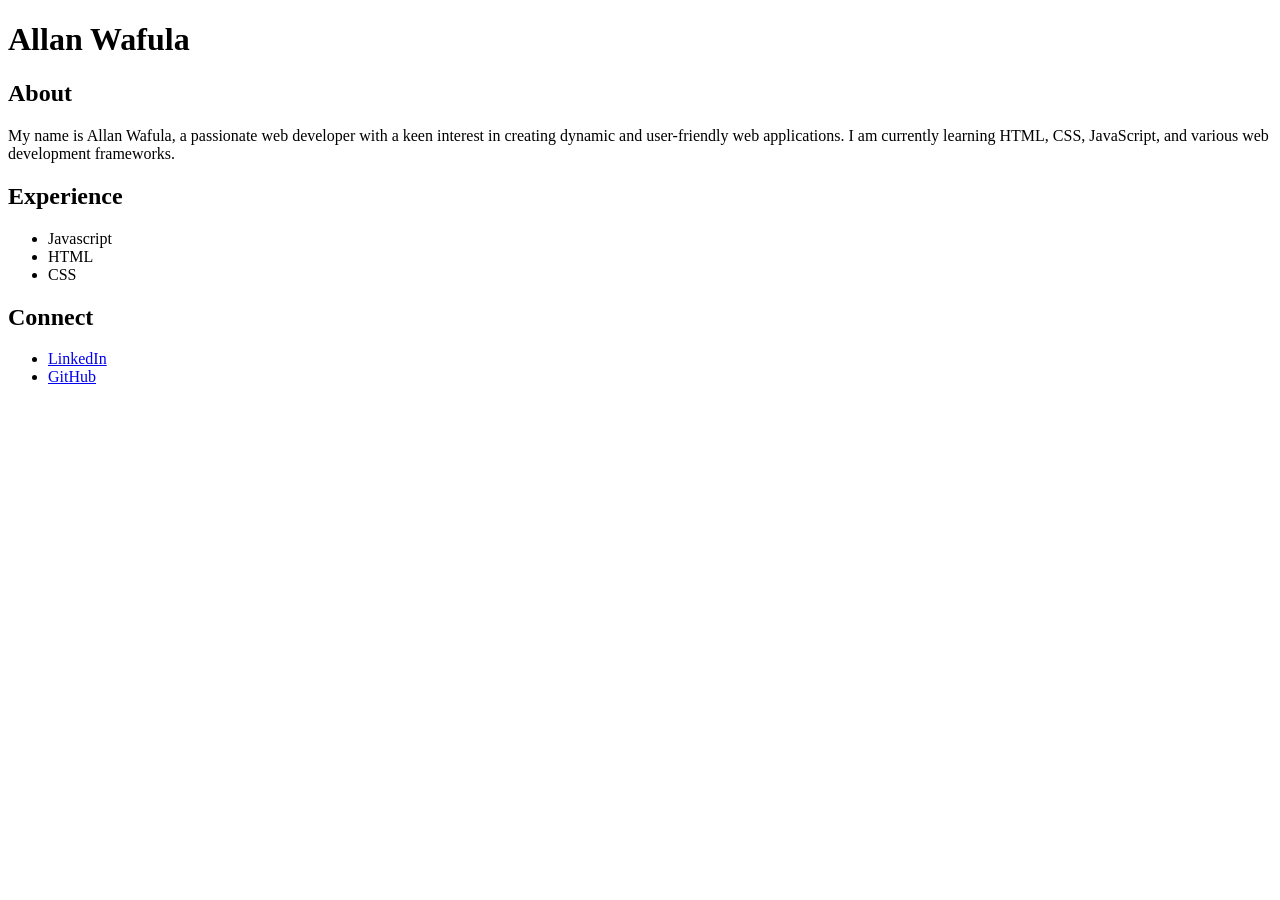
==== index.html @ 30214b5c "boilerplate and content added" ====
<!DOCTYPE html>
<html lang="en">
<head>
    <title>HTML Basics</title>
    <meta charset="UTF-8">
    <meta name="viewport" content="width=device-width, initial-scale=1.0">
</head>
<body>
    <h1>Allan Wafula</h1>
    <section id="About">
        <h2>About</h2>
        <p>My name is Allan Wafula, a passionate web developer with a keen interest in creating dynamic and user-friendly web applications. I am currently learning HTML, CSS, JavaScript, and various web development frameworks.</p>
    </section>
    <section id="Experience">
        <h2>Experience</h2>
        <ul>
            <li>Javascript</li>
            <li>HTML</li>
            <li>CSS</li>
        </ul>
    </section>
    <section id="Connect">
        <h2>Connect</h2>
        <ul>
            <li><a href="https://www.linkedin.com/in/allan-wegulo-19805961/" target="_blank" rel="noopener noreferrer">LinkedIn</a></li>
            <li><a href="https://github.com/wegulo-stack" target="_blank" rel="noopener noreferrer">GitHub</a></li>
        </ul>
    </section>
</body>
</html>
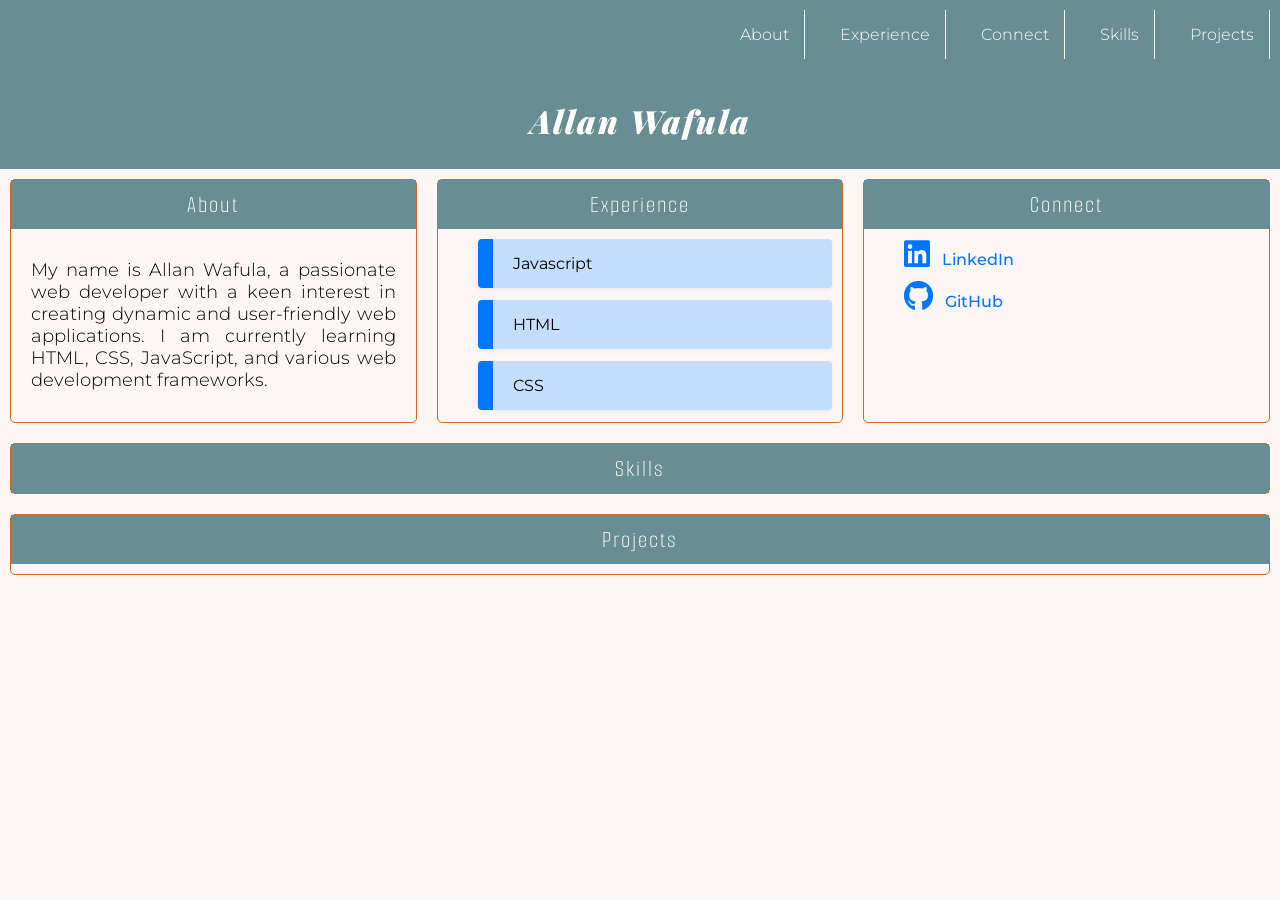
==== commit fee2464e: "boilerplate and content added" ====
--- a/index.html
+++ b/index.html
@@ -1,30 +1,77 @@
-<!DOCTYPE html>
+<!doctype html>
 <html lang="en">
-<head>
+  <head>
     <title>HTML Basics</title>
-    <meta charset="UTF-8">
-    <meta name="viewport" content="width=device-width, initial-scale=1.0">
-</head>
-<body>
-    <h1>Allan Wafula</h1>
-    <section id="About">
+    <meta charset="UTF-8" />
+    <meta name="viewport" content="width=device-width, initial-scale=1.0" />
+    <link rel="stylesheet" href="css/index.css" />
+    <link
+      rel="stylesheet"
+      href="https://cdnjs.cloudflare.com/ajax/libs/font-awesome/6.5.2/css/all.min.css"
+    />
+  </head>
+  <body>
+    <nav>
+      <ul>
+        <li><a href="#About">About</a></li>
+        <li><a href="#Experience">Experience</a></li>
+        <li><a href="#Connect">Connect</a></li>
+        <li><a href="#Skills">Skills</a></li>
+        <li><a href="#Projects">Projects</a></li>
+      </ul>
+    </nav>
+    <div class="flex-container">
+      <h1>Allan Wafula</h1>
+      <section id="About">
         <h2>About</h2>
-        <p>My name is Allan Wafula, a passionate web developer with a keen interest in creating dynamic and user-friendly web applications. I am currently learning HTML, CSS, JavaScript, and various web development frameworks.</p>
-    </section>
-    <section id="Experience">
+        <p>
+          My name is Allan Wafula, a passionate web developer with a keen
+          interest in creating dynamic and user-friendly web applications. I am
+          currently learning HTML, CSS, JavaScript, and various web development
+          frameworks.
+        </p>
+      </section>
+      <section id="Experience">
         <h2>Experience</h2>
         <ul>
-            <li>Javascript</li>
-            <li>HTML</li>
-            <li>CSS</li>
+          <li>Javascript</li>
+          <li>HTML</li>
+          <li>CSS</li>
         </ul>
-    </section>
-    <section id="Connect">
+      </section>
+      <section id="Connect">
         <h2>Connect</h2>
         <ul>
-            <li><a href="https://www.linkedin.com/in/allan-wegulo-19805961/" target="_blank" rel="noopener noreferrer">LinkedIn</a></li>
-            <li><a href="https://github.com/wegulo-stack" target="_blank" rel="noopener noreferrer">GitHub</a></li>
+          <li>
+            <a
+              href="https://www.linkedin.com/in/allan-wegulo-19805961/"
+              target="_blank"
+              rel="noopener noreferrer"
+            >
+              <i class="fa-brands fa-linkedin"></i> LinkedIn
+            </a>
+          </li>
+          <li>
+            <a
+              href="https://github.com/wegulo-stack"
+              target="_blank"
+              rel="noopener noreferrer"
+            >
+              <i class="fa-brands fa-github"></i> GitHub
+            </a>
+          </li>
         </ul>
-    </section>
-</body>
-</html>+      </section>
+      <section id="Skills">
+        <h2>Skills</h2>
+        
+      </section>
+      <section id="Projects">
+        <h2>Projects</h2>
+        <ul>
+
+        </ul>
+      </section>
+    </div>
+  </body>
+</html>
--- a/css/index.css
+++ b/css/index.css
@@ -0,0 +1,133 @@
+@import url('https://fonts.googleapis.com/css2?family=Montserrat:ital,wght@0,100..900;1,100..900&family=Playfair+Display:ital,wght@0,400..900;1,400..900&family=Smooch+Sans:wght@100..900&display=swap');
+* {
+  box-sizing: border-box;
+}
+
+body {
+    margin: 0;
+    padding: 0;
+    background-color: #fcf7f4;
+}
+
+nav{
+    background-color: #688d92;
+    padding: 10px;
+    color: #ffffff;
+    position: sticky;
+    top: 0;
+    z-index: 1000;
+}
+
+nav ul {
+    display: flex;
+    list-style-type: none;
+    margin: 0;
+    padding: 0;
+    gap: 20px;
+    justify-content: flex-end;
+}
+
+nav li {
+    border-right: 1px solid #ffffff;
+    padding: 15px;
+}
+
+nav a {
+    text-decoration: none;
+    font-family: "Montserrat", system-ui;
+    font-weight: 300;
+    color: #ffffff;
+}
+
+nav li:hover {
+    border-right-color: #b42828;
+}
+
+nav li:hover a {
+    color: #b42828;
+}
+
+.flex-container {
+    display: flex;
+    flex-wrap: wrap;
+}
+
+h1 {
+    font-family: "Playfair Display", system-ui;
+    font-optical-sizing: auto;
+    font-weight: 900;
+    font-style: italic;
+    letter-spacing: 2px;
+    color: #ffffff;
+    text-align: center;
+    background-color: #688d92;
+    flex-basis: 100%;
+    height: 100px;
+    padding: 30px;
+    margin: 0;
+}
+
+section {
+    flex: 1;
+    padding: 0px;
+    border: 1px solid #d4671e;
+    border-radius: 5px;
+    margin: 10px;
+}
+
+section h2 {
+    font-family: "Smooch Sans", system-ui;
+    font-weight: 300;
+    letter-spacing: 2px;
+    color: #ffffff;
+    text-align: center;
+    margin: 0;
+    padding: 10px;
+    background-color: #688d92;
+}
+
+section p, section ul{
+    font-family: "Montserrat", system-ui;
+    color: #000000;
+    text-align: justify;
+    margin: 10px 0;
+}
+
+#About p{
+    padding: 20px;
+    font-weight: 300;
+    font-size: 18px;
+}
+
+#Experience ul, #Connect ul{
+    list-style-type: none;
+}
+
+#Experience li{
+    display: block; 
+    background-color: #c5defc;
+    border-left: 15px solid #0076ff;
+    border-radius: 4px;
+    padding: 15px 20px;
+    margin: 0 10px 12px 0;
+    box-shadow: 0 2px 4px rgba(0, 0, 0, 0.05);
+}
+
+#Connect li{
+    margin-bottom: 12px;
+}
+
+#Connect a {
+  text-decoration: none;
+  color: #0076ff;
+  font-weight: 500;
+}
+
+#Connect i {
+  margin-right: 8px;
+  font-size: 30px;
+}
+
+#Skills, #Projects{
+    flex: 100%;
+}
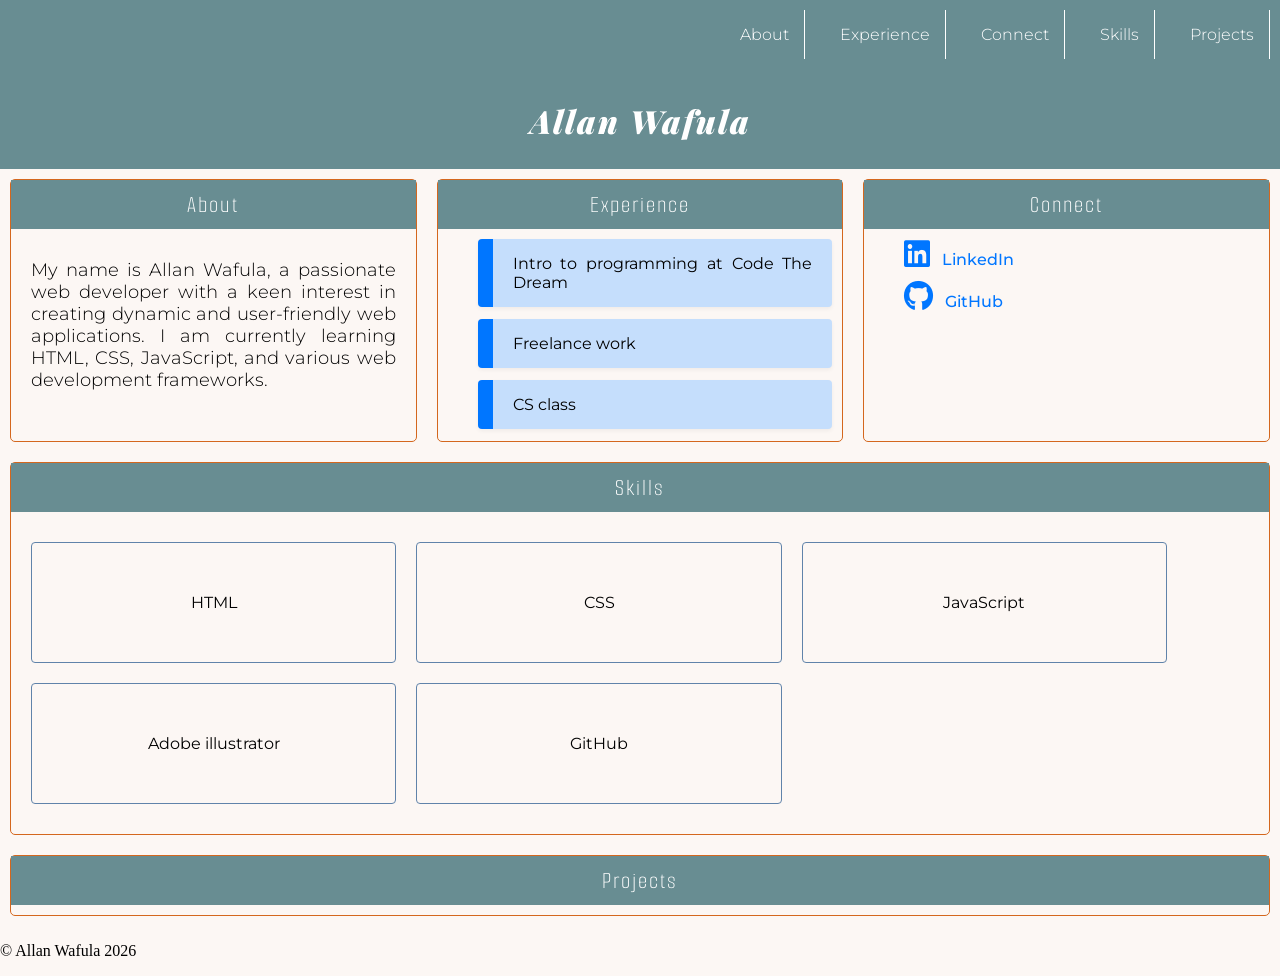
==== commit 8f7a0add: "js added, created footer and skills" ====
--- a/index.html
+++ b/index.html
@@ -34,9 +34,9 @@
       <section id="Experience">
         <h2>Experience</h2>
         <ul>
-          <li>Javascript</li>
-          <li>HTML</li>
-          <li>CSS</li>
+          <li>Intro to programming at Code The Dream</li>
+          <li>Freelance work</li>
+          <li>CS class</li>
         </ul>
       </section>
       <section id="Connect">
@@ -64,7 +64,7 @@
       </section>
       <section id="Skills">
         <h2>Skills</h2>
-        
+        <ul></ul>
       </section>
       <section id="Projects">
         <h2>Projects</h2>
@@ -73,5 +73,6 @@
         </ul>
       </section>
     </div>
+    <script src="js/index.js"> </script>
   </body>
 </html>
--- a/css/index.css
+++ b/css/index.css
@@ -99,7 +99,7 @@
     font-size: 18px;
 }
 
-#Experience ul, #Connect ul{
+#Experience ul, #Connect ul, #Skills ul{
     list-style-type: none;
 }
 
@@ -121,6 +121,7 @@
   text-decoration: none;
   color: #0076ff;
   font-weight: 500;
+  transition: color 0.5s ease;
 }
 
 #Connect i {
@@ -128,6 +129,31 @@
   font-size: 30px;
 }
 
+#Connect a:hover {
+    color: #000000
+}
+
 #Skills, #Projects{
     flex: 100%;
-}+}
+
+#Skills ul {
+    display: flex;
+    flex-wrap: wrap;
+    gap: 20px;
+    padding: 20px;
+}
+
+#Skills li {
+    border: 1px solid #6083aa;
+    border-radius: 4px;
+    padding: 50px;
+    width: 30%;
+    text-align: center;
+    transition: background-color 0.5s ease, color 0.5s ease;
+}
+
+#Skills li:hover {
+    background-color: #6083aa;
+    color: #ffffff; 
+} 
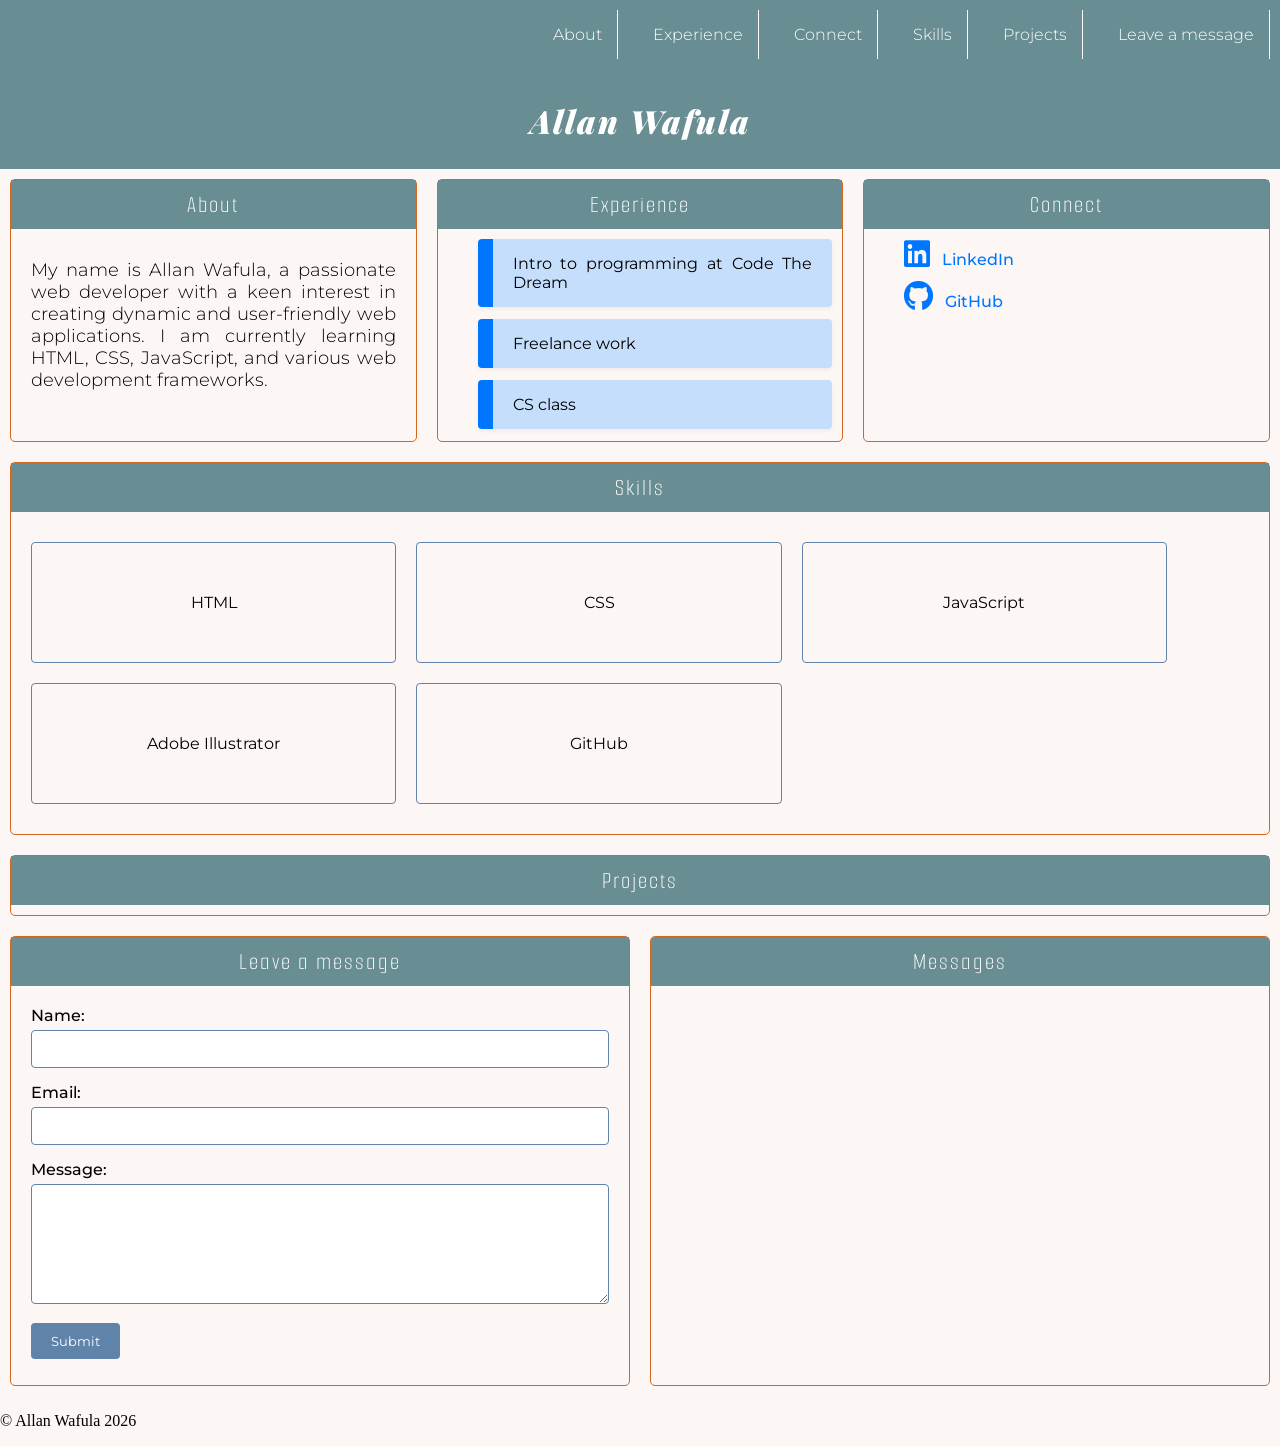
==== commit 2d54a628: "form and functionality added" ====
--- a/index.html
+++ b/index.html
@@ -18,6 +18,7 @@
         <li><a href="#Connect">Connect</a></li>
         <li><a href="#Skills">Skills</a></li>
         <li><a href="#Projects">Projects</a></li>
+        <li><a href="#LeaveMessage">Leave a message</a></li>
       </ul>
     </nav>
     <div class="flex-container">
@@ -72,6 +73,30 @@
 
         </ul>
       </section>
+      <section id="LeaveMessage">
+        <h2>Leave a message</h2>
+        <form name="leave_message">
+          <label>Name:</label>
+          <input type="text" name="usersName" required>
+          <br>
+
+          <label>Email:</label>
+          <input type="email" name="usersEmail" required>
+          <br>
+
+          <label>Message:</label>
+          <textarea name="usersMessage" required></textarea>
+          <br>
+
+          <button type="submit">Submit</button>
+        </form>
+      </section>
+      <section id="messages">
+        <h2>Messages</h2>
+        <ul>
+          
+        </ul>
+      </section>
     </div>
     <script src="js/index.js"> </script>
   </body>
--- a/css/index.css
+++ b/css/index.css
@@ -133,7 +133,7 @@
     color: #000000
 }
 
-#Skills, #Projects{
+#Skills, #Projects {
     flex: 100%;
 }
 
@@ -156,4 +156,136 @@
 #Skills li:hover {
     background-color: #6083aa;
     color: #ffffff; 
-} +} 
+
+#LeaveMessage, #messages {
+    height: 450px;
+}
+
+#LeaveMessage form {
+    padding: 20px;
+    font-family: "Montserrat", system-ui;
+}
+
+#LeaveMessage label {
+    display: block;
+    margin-bottom: 5px;
+    font-weight: 500;
+}
+
+#LeaveMessage input,
+#LeaveMessage textarea {
+    width: 100%;
+    padding: 10px;
+    margin-bottom: 15px;
+    border: 1px solid #6083aa;
+    border-radius: 4px;
+    font-family: "Montserrat", system-ui;
+}
+
+#LeaveMessage textarea {
+    min-height: 120px;
+    resize: vertical;
+}
+
+#LeaveMessage button {
+    padding: 10px 20px;
+    border: none;
+    border-radius: 4px;
+    background-color: #6083aa;
+    color: #ffffff;
+    cursor: pointer;
+    font-family: "Montserrat", system-ui;
+}
+
+#LeaveMessage button:hover {
+    background-color: #688d92;
+}
+
+#messages {
+    overflow-y: auto;
+}
+
+#messages ul {
+    list-style: none;
+    padding: 20px;
+}
+
+#messages li {
+    padding: 15px;
+    margin-bottom: 10px;
+    border-radius: 4px;
+    font-family: "Montserrat", system-ui;
+    line-height: 1.5;
+}
+
+#messages a {
+    color: #0076ff;
+    font-weight: 500;
+}
+
+#messages span {
+    margin-left: 10px;
+}
+
+#messages button {
+    display: block;
+    margin-top: 15px;
+    margin-left: auto;
+    border: none;
+    background-color: #b42828;
+    color: #ffffff;
+    padding: 15px;
+    border-radius: 4px;
+    cursor: pointer;
+}
+
+@media (max-width: 768px) {
+    nav ul {
+        flex-direction: column;
+        align-items: center;
+        gap: 0;
+    }
+
+    nav li {
+        border-right: none;
+        border-bottom: 1px solid #ffffff;
+        width: 100%;
+        text-align: center;
+    }
+
+    nav li:last-child {
+        border-bottom: none;
+    }
+
+    h1 {
+        height: auto;
+        padding: 25px 10px;
+        font-size: 32px;
+    }
+
+    .flex-container {
+        flex-direction: column;
+    }
+
+    section {
+        width: auto;
+        margin: 10px;
+    }
+
+    #Skills ul {
+        flex-direction: column;
+    }
+
+    #Skills li {
+        width: 100%;
+        padding: 30px;
+    }
+
+    #Skills,
+    #Projects,
+    #LeaveMessage,
+    #messages {
+        flex: 100%;
+    }
+}
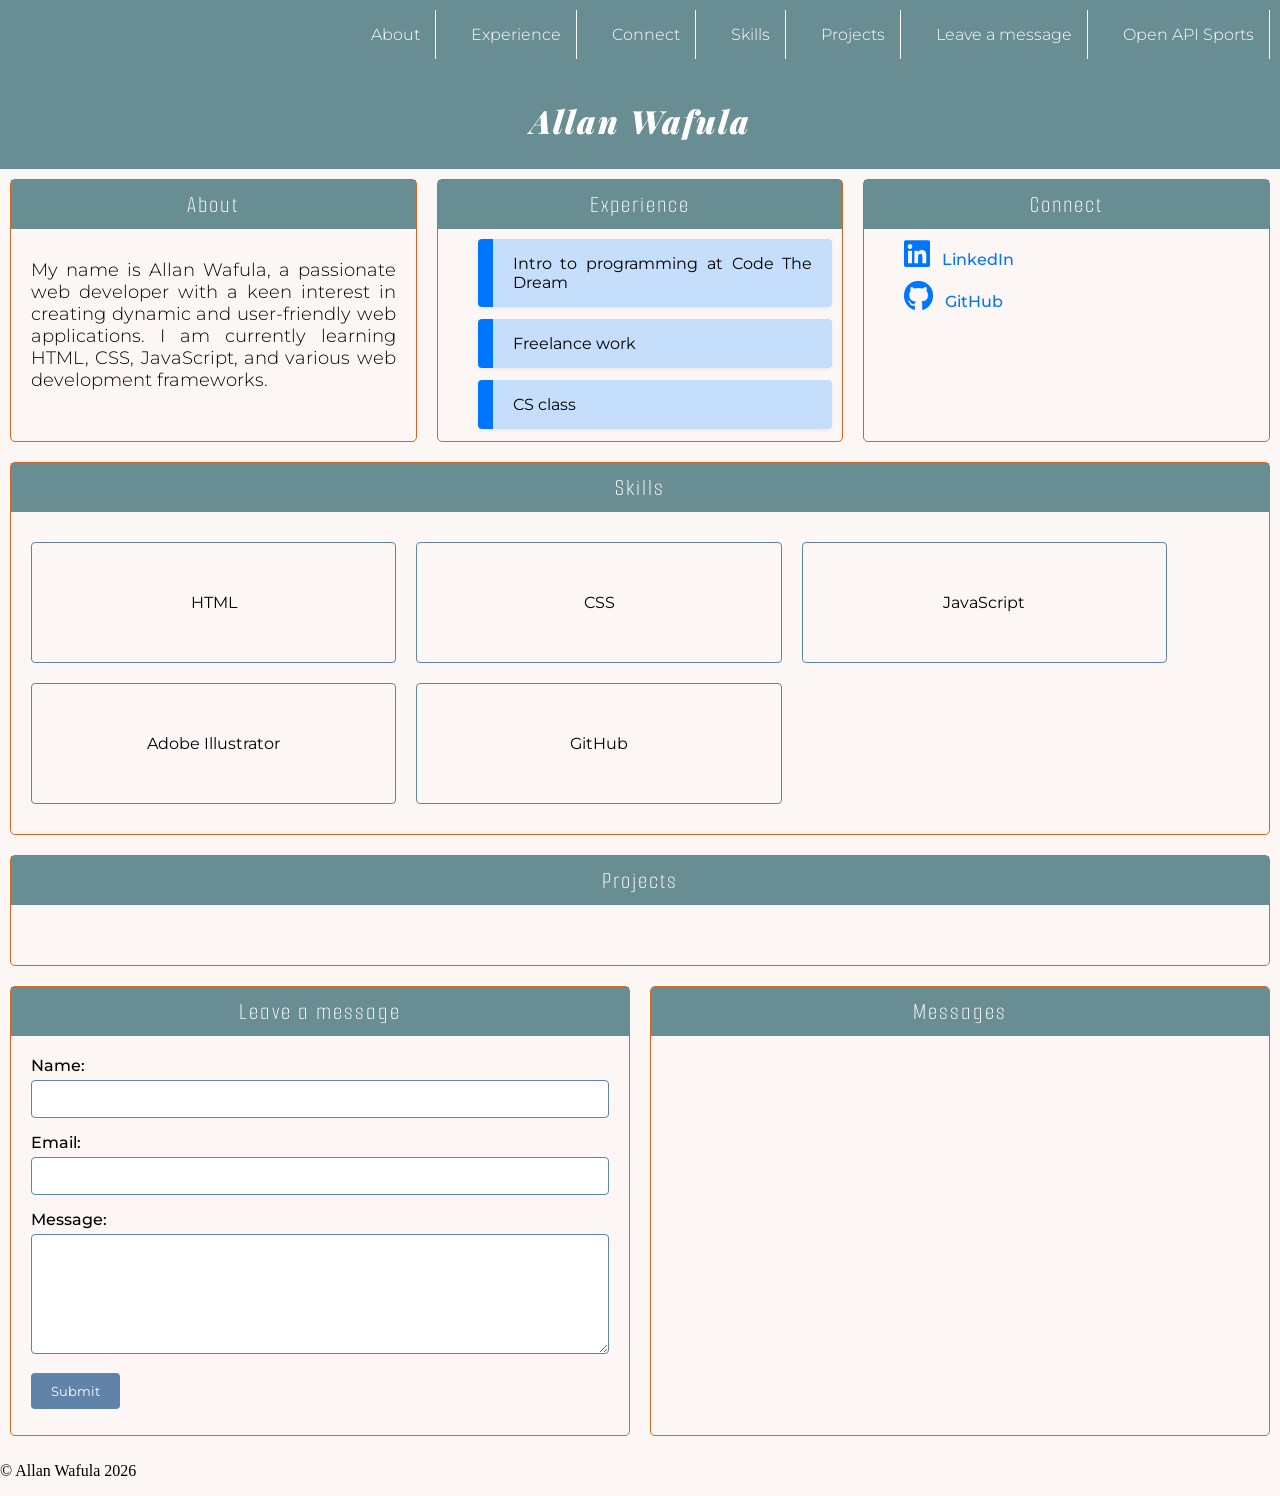
==== commit 27271791: "added open api page" ====
--- a/index.html
+++ b/index.html
@@ -19,6 +19,7 @@
         <li><a href="#Skills">Skills</a></li>
         <li><a href="#Projects">Projects</a></li>
         <li><a href="#LeaveMessage">Leave a message</a></li>
+        <li><a href="open-api.html">Open API Sports</a></li>
       </ul>
     </nav>
     <div class="flex-container">
--- a/css/index.css
+++ b/css/index.css
@@ -47,6 +47,10 @@
     color: #b42828;
 }
 
+nav i {
+    padding: 5px;
+}
+
 .flex-container {
     display: flex;
     flex-wrap: wrap;
@@ -99,7 +103,7 @@
     font-size: 18px;
 }
 
-#Experience ul, #Connect ul, #Skills ul{
+#Experience ul, #Connect ul, #Skills ul, #Projects ul{
     list-style-type: none;
 }
 
@@ -154,6 +158,27 @@
 }
 
 #Skills li:hover {
+    background-color: #6083aa;
+    color: #ffffff; 
+} 
+
+#Projects ul {
+    display: flex;
+    flex-wrap: wrap;
+    gap: 20px;
+    padding: 20px;
+}
+
+#Projects li {
+    border-bottom: 4px solid #6083aa;
+    background-color: #e8e8f1;
+    padding: 50px;
+    width: 30%;
+    text-align: center;
+    transition: background-color 0.5s ease, color 0.5s ease;
+}
+
+#Projects li:hover {
     background-color: #6083aa;
     color: #ffffff; 
 } 
@@ -273,11 +298,11 @@
         margin: 10px;
     }
 
-    #Skills ul {
+    #Skills ul, #Projects ul {
         flex-direction: column;
     }
 
-    #Skills li {
+    #Skills li, #Projects li {
         width: 100%;
         padding: 30px;
     }
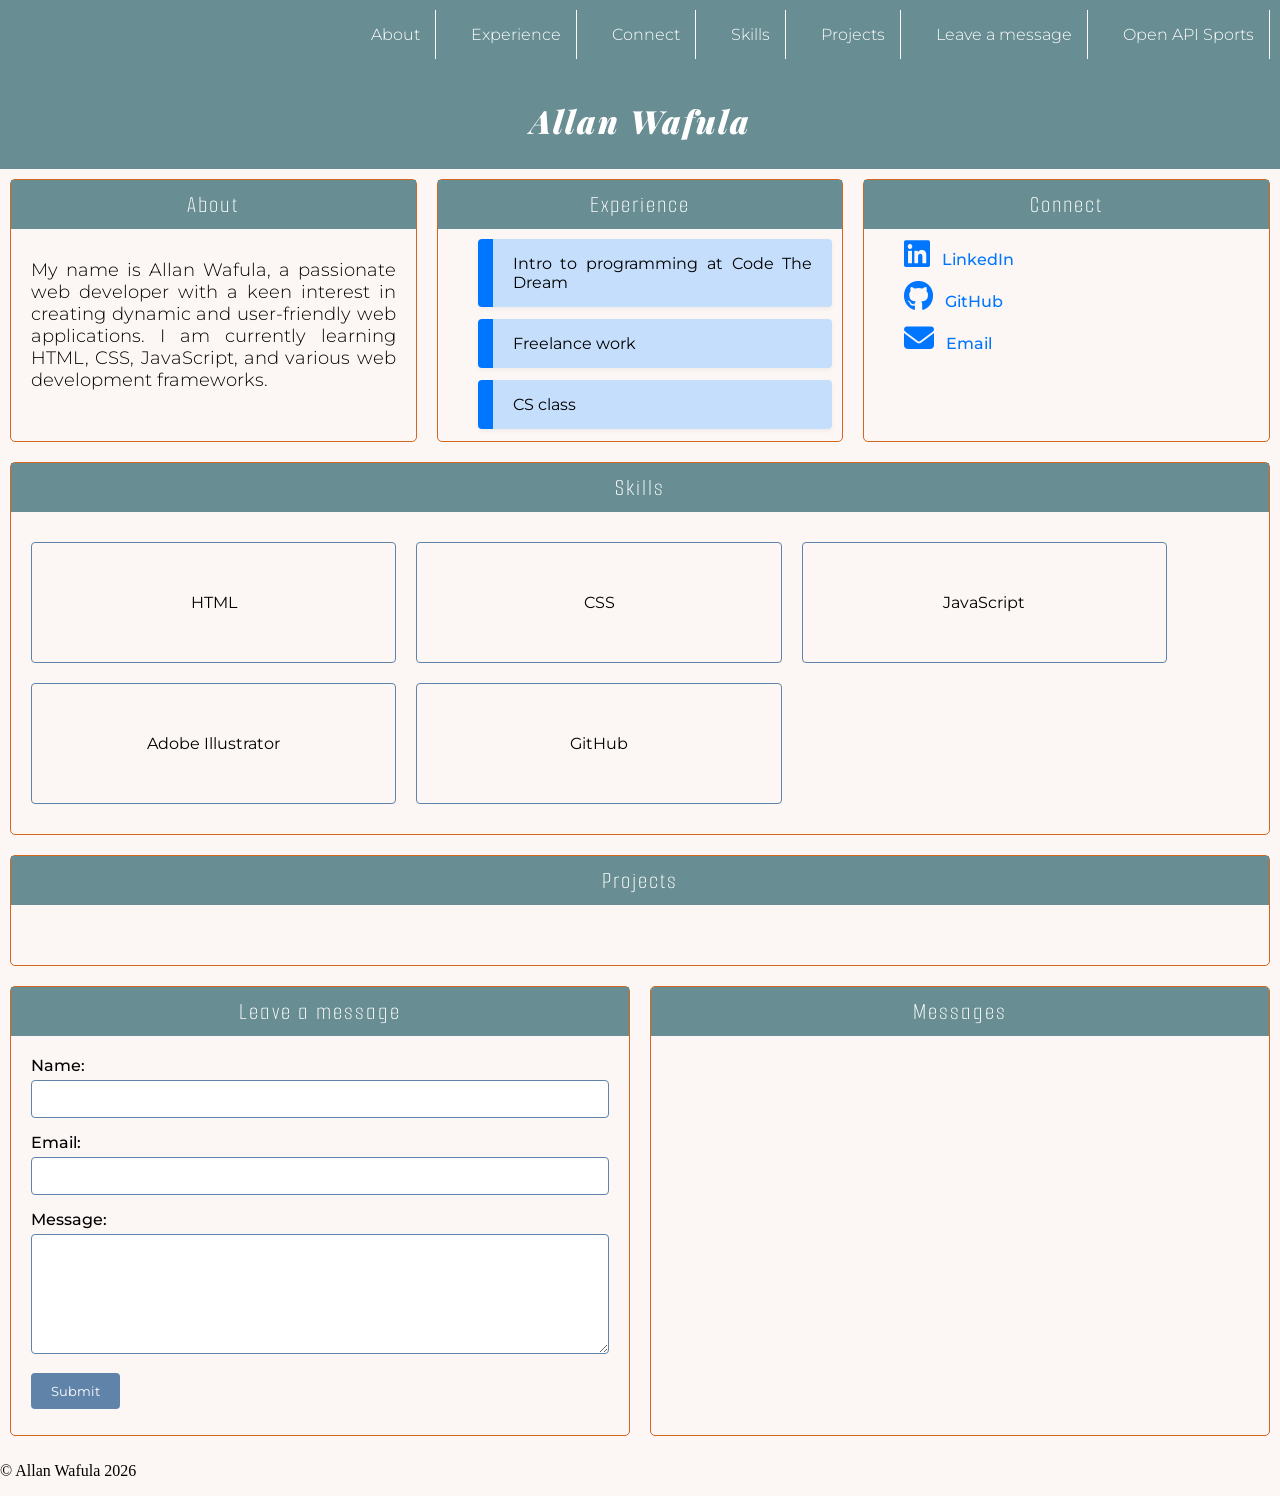
==== commit c914200e: "added comments to the code" ====
--- a/index.html
+++ b/index.html
@@ -4,13 +4,16 @@
     <title>HTML Basics</title>
     <meta charset="UTF-8" />
     <meta name="viewport" content="width=device-width, initial-scale=1.0" />
+    <!-- Link to the CSS file -->
     <link rel="stylesheet" href="css/index.css" />
+    <!-- Font Awesome -->
     <link
       rel="stylesheet"
       href="https://cdnjs.cloudflare.com/ajax/libs/font-awesome/6.5.2/css/all.min.css"
     />
   </head>
   <body>
+    <!-- Navigation bar with links to different sections and the Open API page-->
     <nav>
       <ul>
         <li><a href="#About">About</a></li>
@@ -22,8 +25,10 @@
         <li><a href="open-api.html">Open API Sports</a></li>
       </ul>
     </nav>
+    <!-- Main content container -->
     <div class="flex-container">
       <h1>Allan Wafula</h1>
+      <!-- About section with a brief introduction -->
       <section id="About">
         <h2>About</h2>
         <p>
@@ -33,6 +38,7 @@
           frameworks.
         </p>
       </section>
+      <!-- Experience section -->
       <section id="Experience">
         <h2>Experience</h2>
         <ul>
@@ -41,6 +47,7 @@
           <li>CS class</li>
         </ul>
       </section>
+      <!-- Connect section with links to social media profiles -->
       <section id="Connect">
         <h2>Connect</h2>
         <ul>
@@ -62,18 +69,30 @@
               <i class="fa-brands fa-github"></i> GitHub
             </a>
           </li>
+          <li>
+            <a
+              href="mailto:allan.wafula@example.com"
+            >
+              <i class="fa fa-envelope"></i> Email
+            </a>
+          </li>
         </ul>
       </section>
+      <!-- Skills section -->
       <section id="Skills">
         <h2>Skills</h2>
+        <!-- Skills listed using javascript -->
         <ul></ul>
       </section>
+      <!-- Projects section -->
       <section id="Projects">
         <h2>Projects</h2>
+        <!-- List of my project repositories is generated from the GitHub API using javascript -->
         <ul>
 
         </ul>
       </section>
+      <!-- Leave a message section with a form for users to submit their name, email, and message -->
       <section id="LeaveMessage">
         <h2>Leave a message</h2>
         <form name="leave_message">
@@ -92,13 +111,16 @@
           <button type="submit">Submit</button>
         </form>
       </section>
+      <!-- Display messages submitted by users using javascript -->
       <section id="messages">
         <h2>Messages</h2>
+        <!-- Messages submitted by users will be displayed here -->
         <ul>
           
         </ul>
       </section>
     </div>
+    <!-- Link to the JavaScript file -->
     <script src="js/index.js"> </script>
   </body>
 </html>
--- a/css/index.css
+++ b/css/index.css
@@ -1,14 +1,19 @@
+/* Import Google Fonts for Montserrat, Playfair Display, and Smooch Sans */
 @import url('https://fonts.googleapis.com/css2?family=Montserrat:ital,wght@0,100..900;1,100..900&family=Playfair+Display:ital,wght@0,400..900;1,400..900&family=Smooch+Sans:wght@100..900&display=swap');
+
+/* Include padding and borders in the total width and height of elements */
 * {
   box-sizing: border-box;
 }
 
+/* Reset default body spacing and set page background color */
 body {
     margin: 0;
     padding: 0;
     background-color: #fcf7f4;
 }
 
+/* Style the navigation bar and keep it visible while scrolling */
 nav{
     background-color: #688d92;
     padding: 10px;
@@ -18,6 +23,7 @@
     z-index: 1000;
 }
 
+/* Display navigation links using Flexbox */
 nav ul {
     display: flex;
     list-style-type: none;
@@ -27,11 +33,13 @@
     justify-content: flex-end;
 }
 
+/* Style individual navigation items */
 nav li {
     border-right: 1px solid #ffffff;
     padding: 15px;
 }
 
+/* Style navigation links */
 nav a {
     text-decoration: none;
     font-family: "Montserrat", system-ui;
@@ -39,18 +47,22 @@
     color: #ffffff;
 }
 
+/* Change border color when hovering over a navigation item */
 nav li:hover {
     border-right-color: #b42828;
 }
 
+/* Change link color when hovering over a navigation item */
 nav li:hover a {
     color: #b42828;
 }
 
+/* Add spacing around navigation icons */
 nav i {
     padding: 5px;
 }
 
+/* Use Flexbox to arrange the main sections */
 .flex-container {
     display: flex;
     flex-wrap: wrap;
@@ -71,6 +83,7 @@
     margin: 0;
 }
 
+/* Style each main content section */
 section {
     flex: 1;
     padding: 0px;
@@ -97,16 +110,19 @@
     margin: 10px 0;
 }
 
+/* Style the paragraph inside the About section */
 #About p{
     padding: 20px;
     font-weight: 300;
     font-size: 18px;
 }
 
+/* Remove bullet points from selected section lists */
 #Experience ul, #Connect ul, #Skills ul, #Projects ul{
     list-style-type: none;
 }
 
+/* Style each experience item as a card */
 #Experience li{
     display: block; 
     background-color: #c5defc;
@@ -117,10 +133,12 @@
     box-shadow: 0 2px 4px rgba(0, 0, 0, 0.05);
 }
 
+/* Style each connect item with spacing */
 #Connect li{
     margin-bottom: 12px;
 }
 
+/* Style the links in the Connect section */
 #Connect a {
   text-decoration: none;
   color: #0076ff;
@@ -128,19 +146,23 @@
   transition: color 0.5s ease;
 }
 
+/* Add spacing and size to the icons in the Connect section */
 #Connect i {
   margin-right: 8px;
   font-size: 30px;
 }
 
+/* Change link color when hovering over a connect item */
 #Connect a:hover {
     color: #000000
 }
 
+/* Style the Skills and Projects sections to take full width */
 #Skills, #Projects {
     flex: 100%;
 }
 
+/* Display skill items using Flexbox */
 #Skills ul {
     display: flex;
     flex-wrap: wrap;
@@ -162,6 +184,7 @@
     color: #ffffff; 
 } 
 
+/* Display project items using Flexbox */
 #Projects ul {
     display: flex;
     flex-wrap: wrap;
@@ -183,21 +206,25 @@
     color: #ffffff; 
 } 
 
+/* Give both message-related sections the same height */
 #LeaveMessage, #messages {
     height: 450px;
 }
 
+/* Style the message form */
 #LeaveMessage form {
     padding: 20px;
     font-family: "Montserrat", system-ui;
 }
 
+/* Display form labels on separate lines */
 #LeaveMessage label {
     display: block;
     margin-bottom: 5px;
     font-weight: 500;
 }
 
+/* Style form inputs and textarea */
 #LeaveMessage input,
 #LeaveMessage textarea {
     width: 100%;
@@ -208,11 +235,13 @@
     font-family: "Montserrat", system-ui;
 }
 
+/* Set textarea height and allow vertical resizing */
 #LeaveMessage textarea {
     min-height: 120px;
     resize: vertical;
 }
 
+/* Style the form submit button */
 #LeaveMessage button {
     padding: 10px 20px;
     border: none;
@@ -227,15 +256,18 @@
     background-color: #688d92;
 }
 
+/* Allow the messages section to scroll when content becomes too long */
 #messages {
     overflow-y: auto;
 }
 
+/* Remove bullets and add spacing to the messages list */
 #messages ul {
     list-style: none;
     padding: 20px;
 }
 
+/* Style individual submitted messages */
 #messages li {
     padding: 15px;
     margin-bottom: 10px;
@@ -244,15 +276,18 @@
     line-height: 1.5;
 }
 
+/* Style links inside submitted messages */
 #messages a {
     color: #0076ff;
     font-weight: 500;
 }
 
+/* Add spacing around additional message content */
 #messages span {
     margin-left: 10px;
 }
 
+/* Style the remove button for each message */
 #messages button {
     display: block;
     margin-top: 15px;
@@ -265,6 +300,7 @@
     cursor: pointer;
 }
 
+/* Adjust layout for tablets and smaller screens */
 @media (max-width: 768px) {
     nav ul {
         flex-direction: column;
